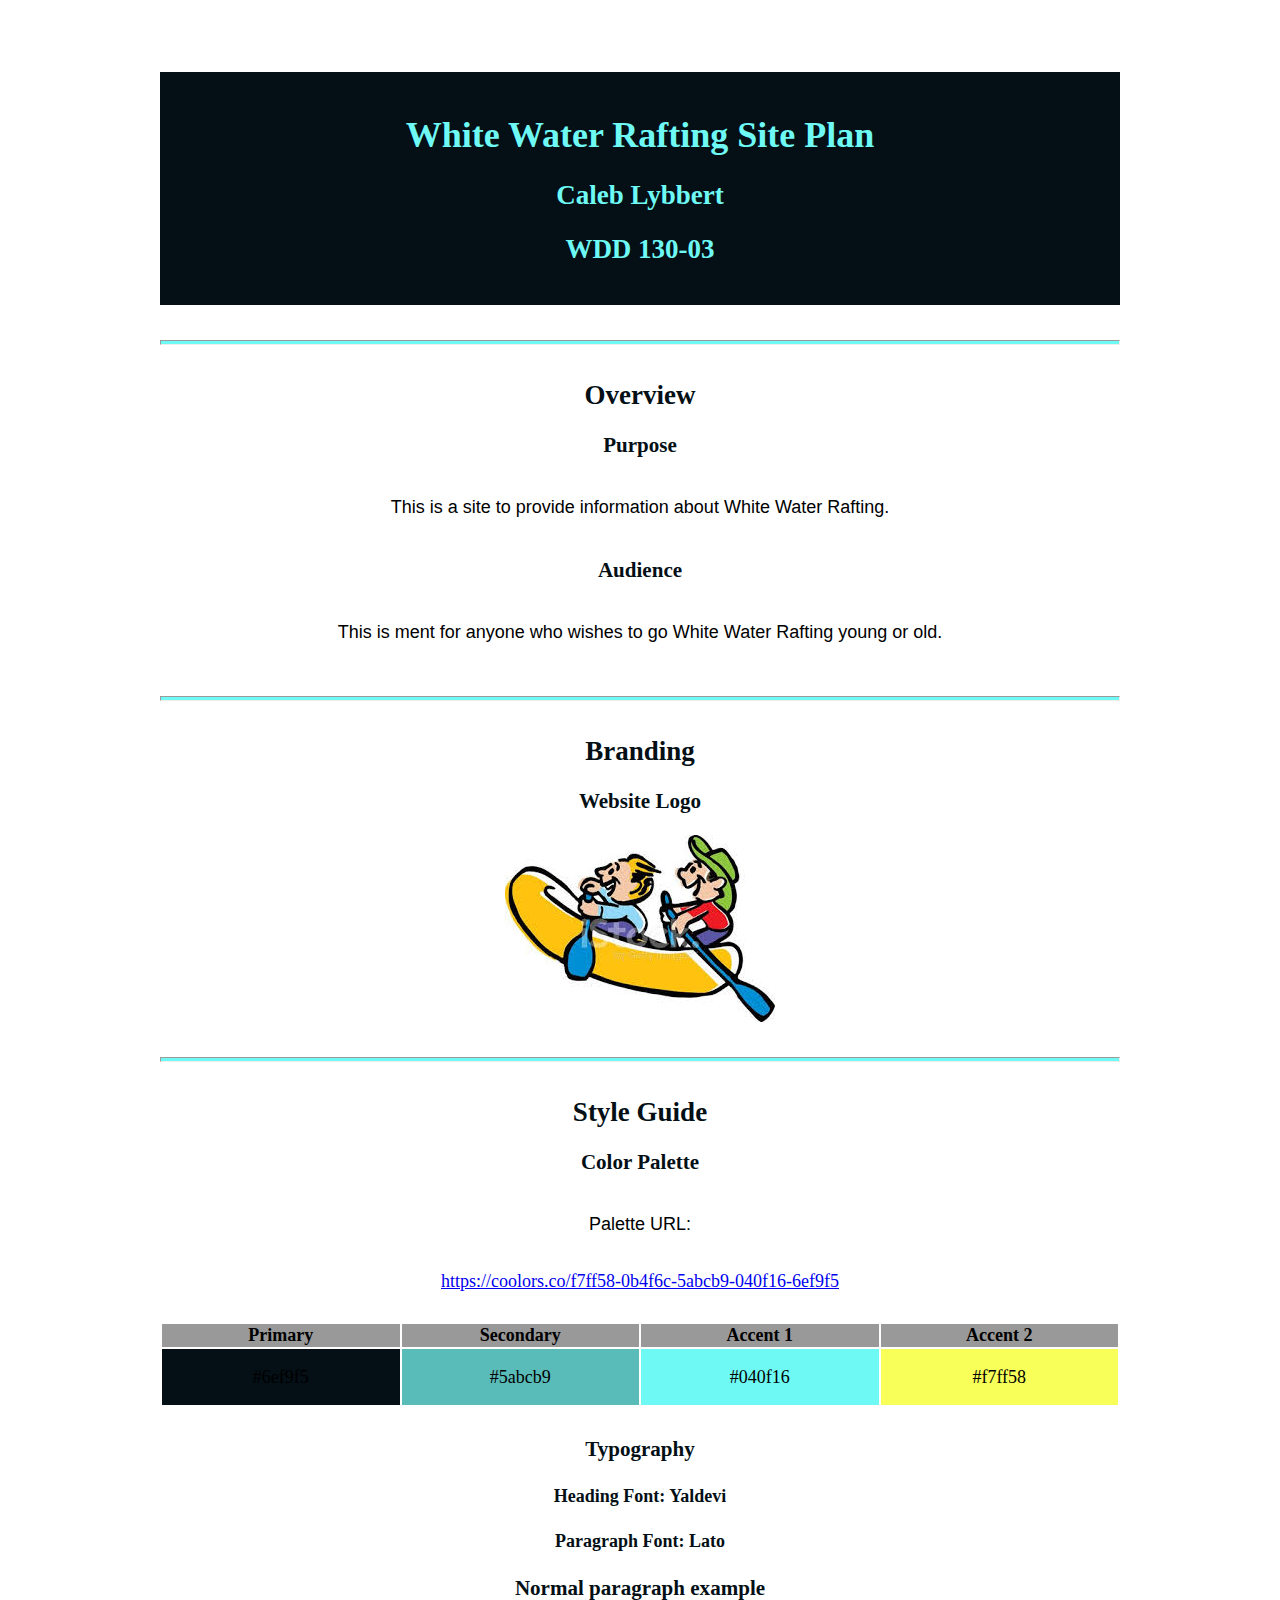
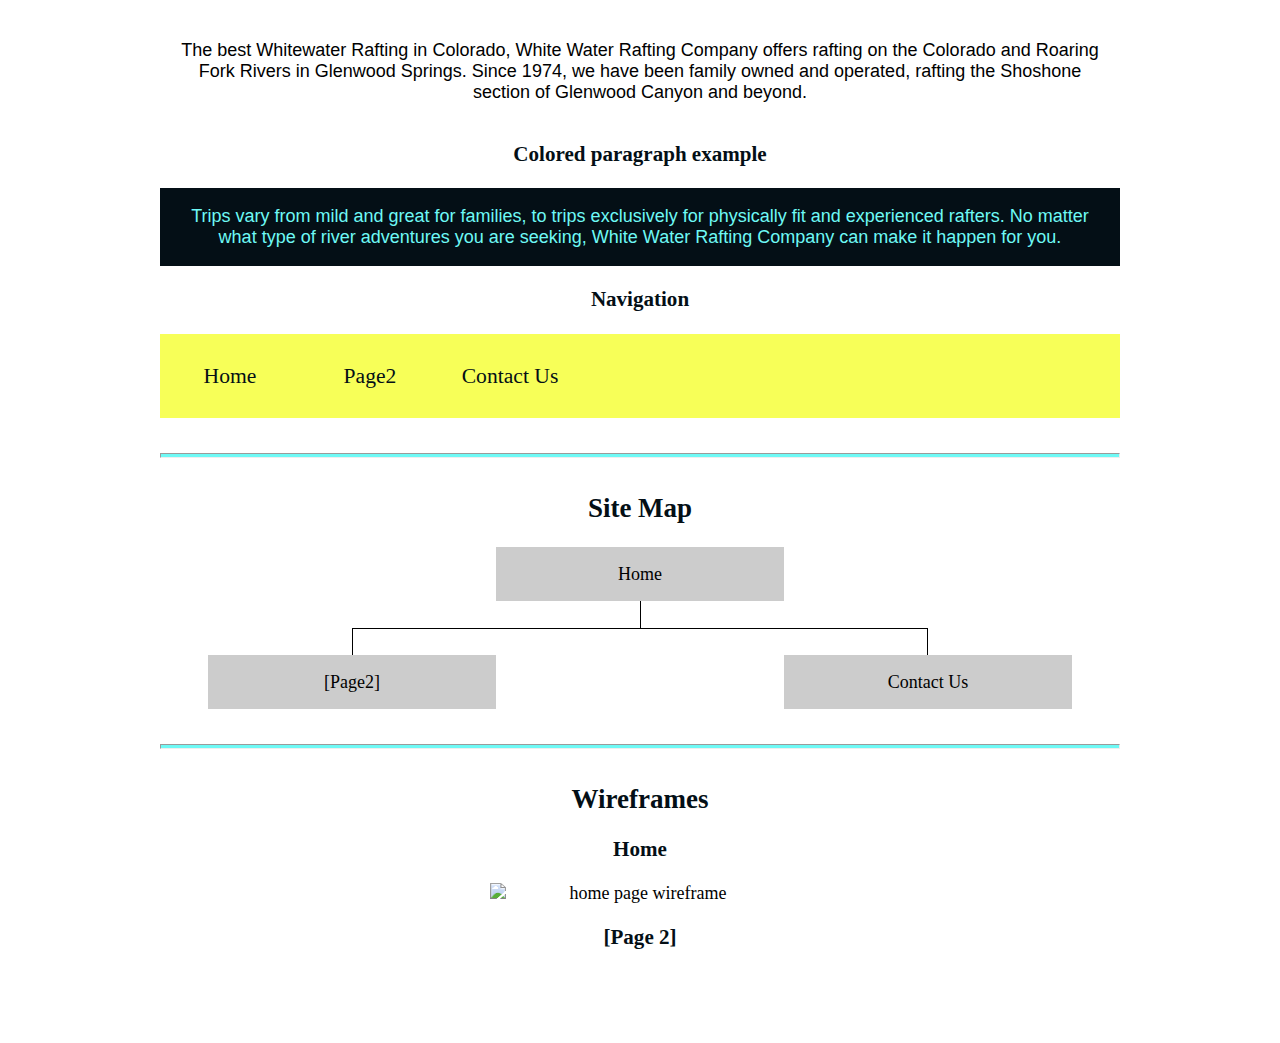
==== site-plan-rafting.html @ 68dc4909 "Site plan Commit" ====
<!DOCTYPE html>
<html lang="en-us">

<head>
  <meta charset="utf-8" />
  <title>Site Plan</title>
  <link type="text/css" rel="stylesheet" href="styles/site-plan-rafting.css" />
</head>

<body>
  <header>
    <h1>White Water Rafting Site Plan</h1>
    <h2>Caleb Lybbert</h2>
    <h2>WDD 130-03</h2>
    <!-- In the header above, add the name of your site, your name and class number. For example if you are in section 3 you would put WDD 130-03 -->
  </header>
  <main>
    <!-- ------------------------Steps 2-5------------------------------ -->
    <hr />
    <h2>Overview</h2>
    <h3>Purpose</h3>
    <p>This is a site to provide information about White Water Rafting.</p>
    <!-- change this -->

    <h3>Audience</h3>
    <p>This is ment for anyone who wishes to go White Water Rafting young or old.</p>
    <!-- change this -->

    <hr />
    <h2>Branding</h2>
    <h3>Website Logo</h3>
    <!-- Replace this with some sort of logo for your site.  A logo can be as simple as the name of your site in a nice font :) -->
    <img src="images/images.jpg" alt="Logo image" />
    <hr />
    <h2>Style Guide</h2>

    <!-- ------------------------Steps 6-9------------------------------ -->

    <h3>Color Palette</h3>
    <!--  The colors you choose for a website are one of the most important decisions you will make. Follow the instructions on the activity in Canvas then return and replace the color codes below with the hex color codes (the 6 digit numbers that show at the bottom of each color) for the colors you have chosen below.  You should have at least 2 colors but do not have to fill in all 4 if you do not need them.  -->

    <!-- Copy and paste the URL to your finished palette below. Replace the href value that is there with yours. Make sure to paste it into both the href value and the content text of the <a> tag -->
    <p>Palette URL:</p>
    <a href="https://coolors.co/f7ff58-0b4f6c-5abcb9-040f16-6ef9f5"
      target="_blank">https://coolors.co/f7ff58-0b4f6c-5abcb9-040f16-6ef9f5</a>

    <table class="colors">
      <tr>
        <th>Primary</th>
        <th>Secondary</th>
        <th>Accent 1</th>
        <th>Accent 2</th>
      </tr>
      <!-- Replace the numbers in the boxes below with your hex color codes. Then switch to the site-plan.css file and change your colors there as well. -->
      <tr>
        <td class="primary">#6ef9f5</td>
        <td class="secondary">#5abcb9</td>
        <td class="accent1">#040f16</td>
        <td class="accent2">#f7ff58</td>
      </tr>
    </table>

    <!-- ------------------------Steps 10-12------------------------------ -->

    <h3>Typography</h3>
    <!-- Choose a font for your paragraphs (body copy) and headlines. What font(s) have you chosen? Think also about which of your colors above you might use for background and font colors. -->

    <h4>
      Heading Font: Yaldevi
      <!-- change this -->
    </h4>
    <h4>
      Paragraph Font: Lato
      <!-- change this -->
    </h4>
    <h3>Normal paragraph example</h3>
    <p>
      The best Whitewater Rafting in Colorado, White Water Rafting Company
      offers rafting on the Colorado and Roaring Fork Rivers in Glenwood
      Springs. Since 1974, we have been family owned and operated, rafting the
      Shoshone section of Glenwood Canyon and beyond.
    </p>
    <h3>Colored paragraph example</h3>
    <p class="colored">
      Trips vary from mild and great for families, to trips exclusively for
      physically fit and experienced rafters. No matter what type of river
      adventures you are seeking, White Water Rafting Company can make it
      happen for you.
    </p>

    <!-- ------------------------Step 13------------------------------ -->

    <h3>Navigation</h3>
    <!-- Think about how you want your navigation bar to look. In the site-plan.css file change the colors to your colors to get the look you desire. -->
    <nav>
      <a href="#">Home</a>
      <a href="#">Page2</a>
      <a href="#">Contact Us</a>
    </nav>
    <hr />
    <h2>Site Map</h2>
    <div class="sitemap">
      <div class="sm-home">Home</div>
      <div class="sm-page2">
        [Page2]
        <!-- this page will have a name later -->
      </div>
      <div class="sm-page3">Contact Us</div>

      <div class="top">&nbsp;</div>
      <div class="left">&nbsp;</div>
      <div class="right">&nbsp;</div>
    </div>
    <hr />
    <h2>Wireframes</h2>
    <!-- Create an additional wireframe for your site. List it here below the Home page wireframe. -->

    <h3>Home</h3>

    <img src="https://byui-wdd.github.io/wdd130/rafting_images/wireframe_home.png" alt="home page wireframe" />

    <h3>[Page 2]</h3>

    <!-- <img src="#" alt="page 2 wireframe"> -->
  </main>
</body>

</html>
---- styles/site-plan-rafting.css ----
/* if you are using any Google fonts change the font names below to your fonts. 
Any spaces in your font name should be replaced with a +. 
Fonts are separated by a | */
@import url('https://fonts.googleapis.com/css2?family=Yaldevi&display=swap|Lato');

:root {
  /* change the values below to your colors from your palette */
  --primary-color: #040f16   ;
  --secondary-color: #5abcb9 ;
  --accent1-color: #6ef9f5;
  --accent2-color: #f7ff58;

  /* change the values below to your chosen font(s) */
  --heading-font: "IM Fell French Canon SC";
  --paragraph-font: Lato, Helvetica, sans-serif;

  /* these colors below should be chosen from among your palette colors above */
  --headline-color-on-white: #040f16;  /* headlines on a white background */ 
  --headline-color-on-color: #6ef9f5; /* headlines on a colored background */ 
  --paragraph-color-on-white: #040f16; /* paragraph text on a white background */ 
  --paragraph-color-on-color: #6ef9f5; /* paragraph text on a colored background */ 
  --paragraph-background-color: #040f16  ;
  --nav-link-color: #040f16;
  --nav-background-color: #f7ff58;
  --nav-hover-link-color: #6ef9f5;
  --nav-hover-background-color: #5abcb9;
}


/*  Look around below...but DON'T CHANGE ANYTHING! */

body {
  max-width: 960px;
  margin: 0 auto;
  padding: 4em;
  font-size: 18px;
  text-align: center;
}
img {
  display: block;
  margin: 0 auto;
  max-width: 300px;
}
h1, h2, h3, h4, h5, h6 {
  font-family: var(--heading-font);
  color: var(--headline-color-on-white);
}
h2 {
  text-align: center;
}
hr {
  height: 3px;
  margin: 35px 0;
  background: var(--accent1-color);
}
header {
  padding: 1em;
  text-align: center;
  color: var(--paragraph-color-on-color);
  background-color: var(--paragraph-background-color);
}
header > h1, header > h2 {
  color: var(--headline-color-on-color);
}
p {
  font-family: var(--paragraph-font);
  color: var(--paragraph-color);
  padding: 1em;
}
.colors {
  width: 100%;
  min-width: 350px;
  margin: 30px auto;
  text-align: center;
}
.colors th {
  background-color: #999;
}
.colors td{
  width: 25%;
  height: 3em;
}
.primary {
  background-color: var(--primary-color);
}
.secondary {
  background-color: var(--secondary-color);
}
.accent1 {
  background-color: var(--accent1-color);
}
.accent2{
  background-color: var(--accent2-color);
}
p.colored {
  background-color: var(--paragraph-background-color);
  color: var(--paragraph-color-on-color);
}
nav {
  background-color: var(--nav-background-color);
  line-height: 3em;
  text-align: center;
  font-size: 1.2em;
}
nav  {
  list-style-type: none;
  display: flex;
}
nav a {
  padding:1em;
  min-width: 120px;
  text-decoration: none;
  padding: 10px;
}
nav a:link, nav a:visited {
  color: var(--nav-link-color);
}
nav a:hover {
  color: var(--nav-hover-link-color);
  background-color: var(--nav-hover-background-color);
}
.sitemap {
  display: grid;
  justify-content: center;

  grid-template-columns: repeat(6, 15%);
  grid-template-rows: 3em 1.5em 1.5em 3em;
  grid-template-areas: ". . home home . ."
    ". . . top . ."
    ". left left right right ."
    "page2 page2 . . page3 page3";
}
.sitemap > div {
  text-align: center;
}
.sm-home {
  grid-area: home;
  background-color: #ccc;
  line-height: 3em;
}
.sm-page2 {
  grid-area: page2;
  background-color: #ccc;
  line-height: 3em;
}
.sm-page3 {
  grid-area: page3;
  background-color: #ccc;
  line-height: 3em;
}
.top {
  grid-area: top;
  border-left: 1px solid;
}
.left {
  grid-area: left;
  border-top: 1px solid;
  border-left: 1px solid;
}
.right {
  grid-area: right;
  border-top: 1px solid;
  border-right: 1px solid;
}
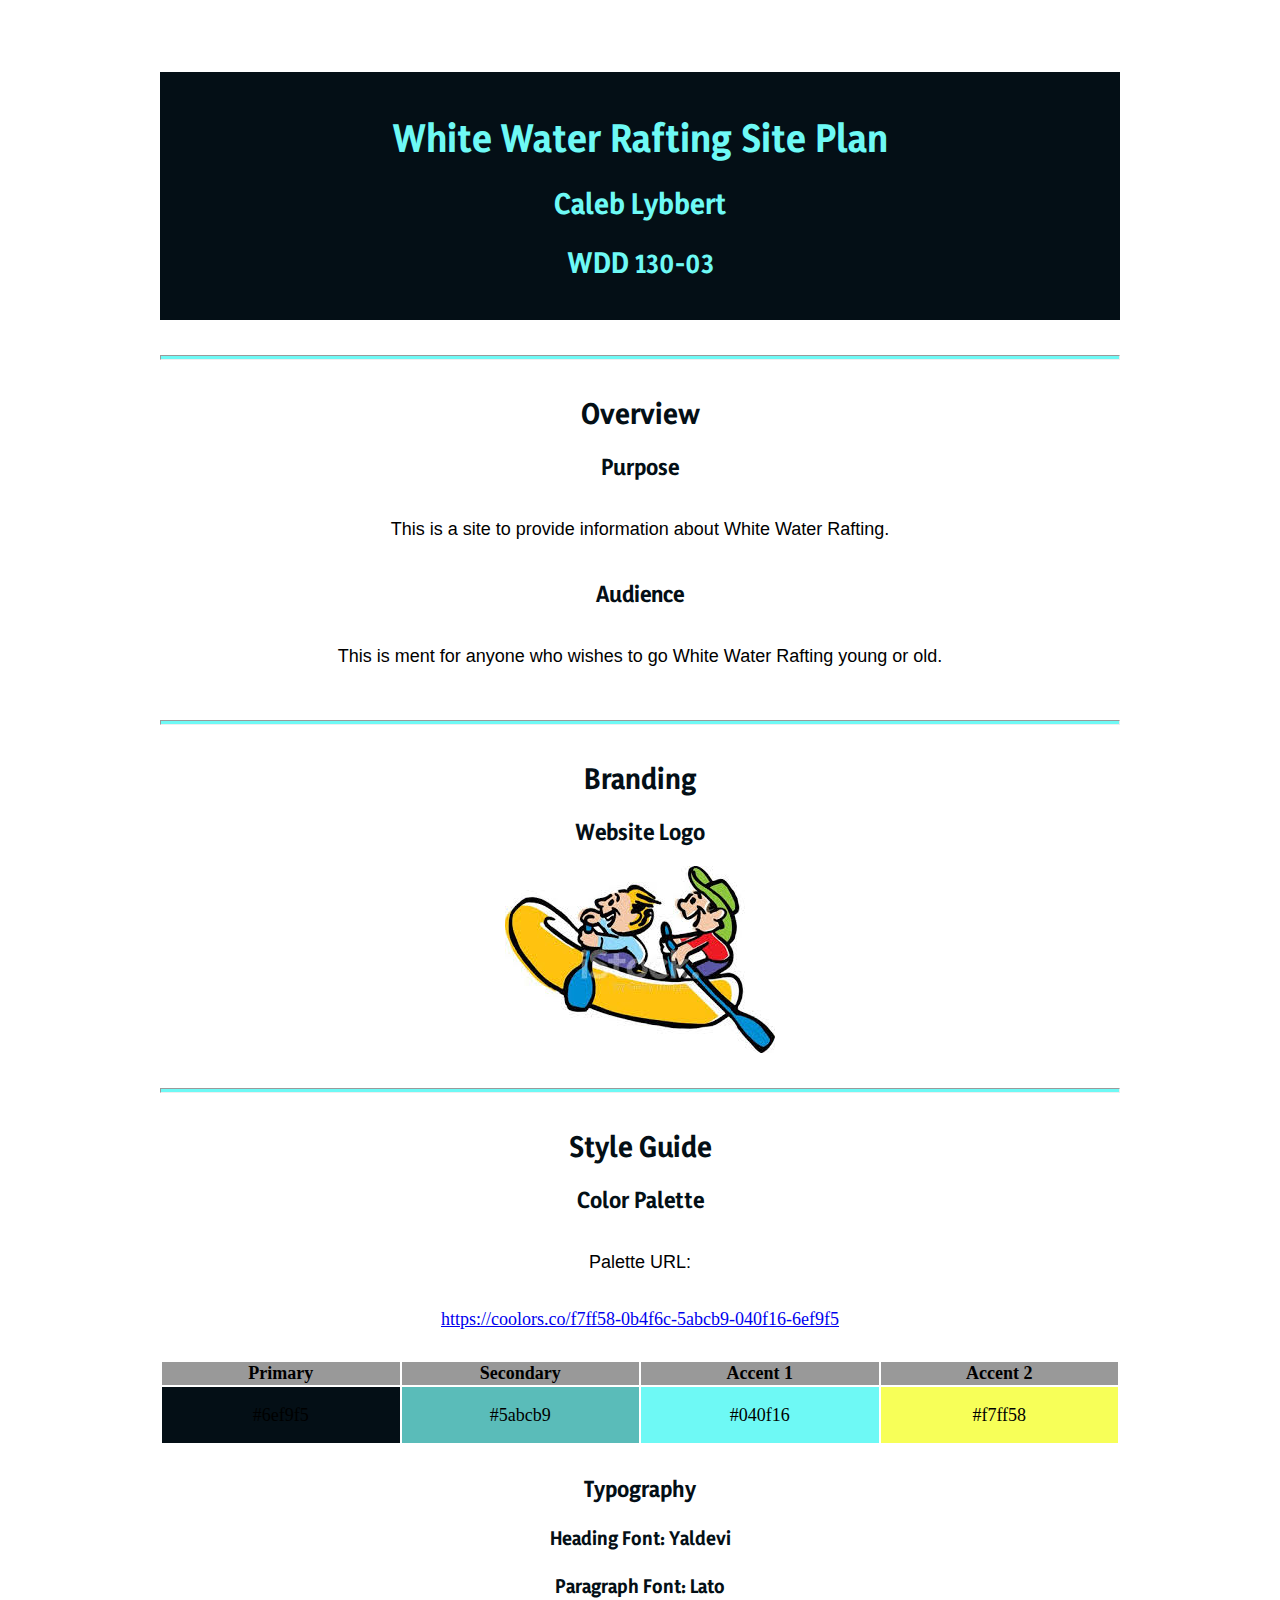
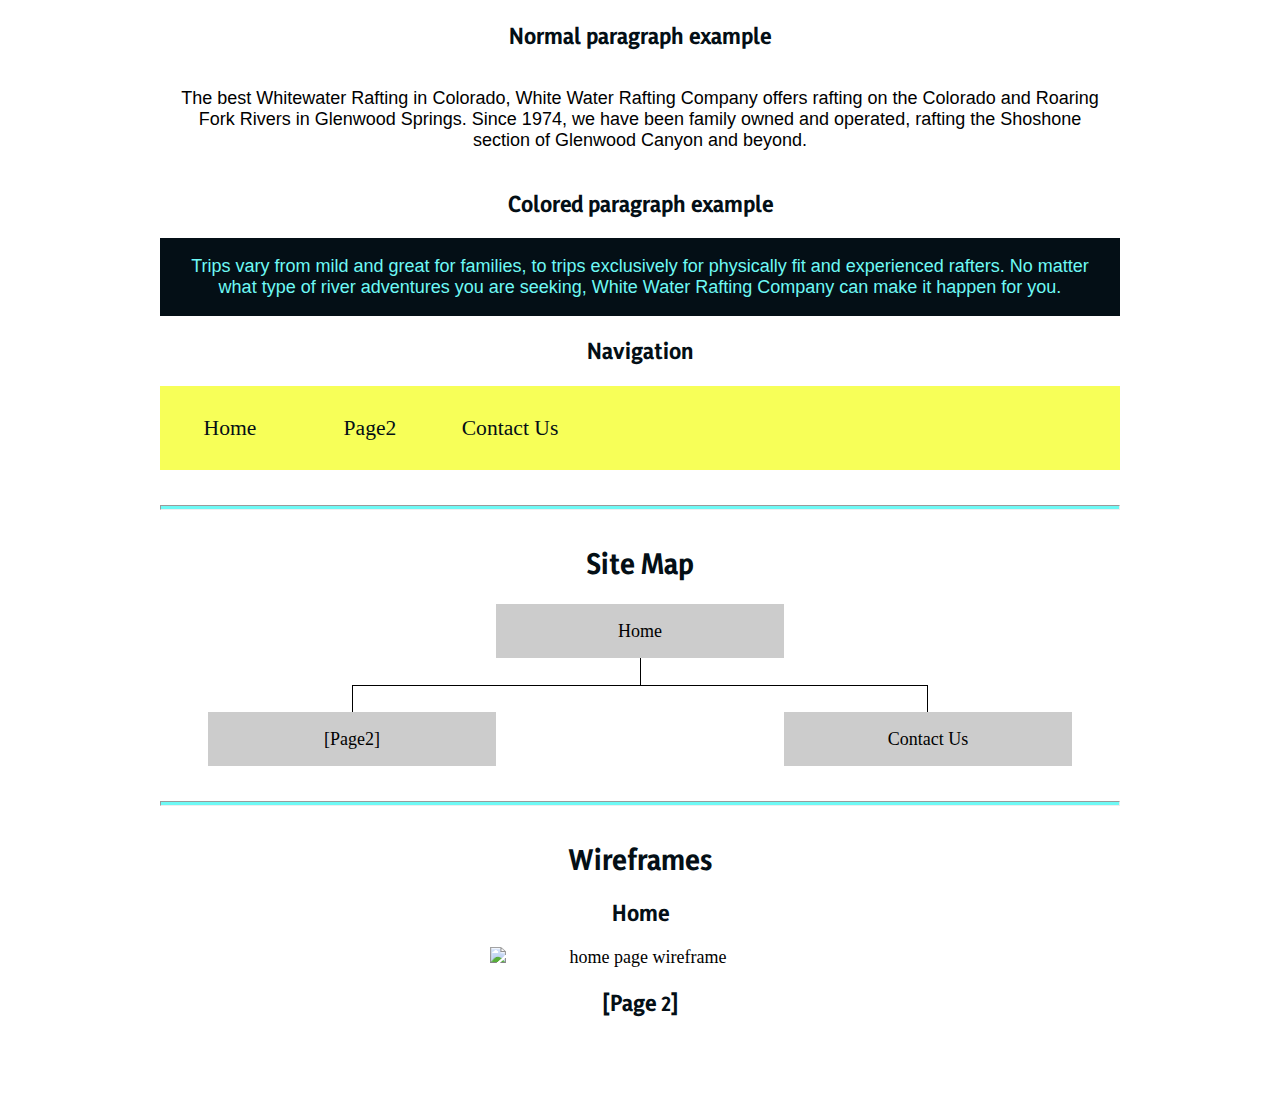
==== commit ed910765: "Wirefram for index" ====
--- a/site-plan-rafting.html
+++ b/site-plan-rafting.html
@@ -31,7 +31,7 @@
     <h2>Branding</h2>
     <h3>Website Logo</h3>
     <!-- Replace this with some sort of logo for your site.  A logo can be as simple as the name of your site in a nice font :) -->
-    <img src="images/images.jpg" alt="Logo image" />
+    <img src="images/logo.jpg" alt="Logo image" />
     <hr />
     <h2>Style Guide</h2>
 
--- a/styles/site-plan-rafting.css
+++ b/styles/site-plan-rafting.css
@@ -12,7 +12,7 @@
   --accent2-color: #f7ff58;
 
   /* change the values below to your chosen font(s) */
-  --heading-font: "IM Fell French Canon SC";
+  --heading-font: "Yaldevi";
   --paragraph-font: Lato, Helvetica, sans-serif;
 
   /* these colors below should be chosen from among your palette colors above */
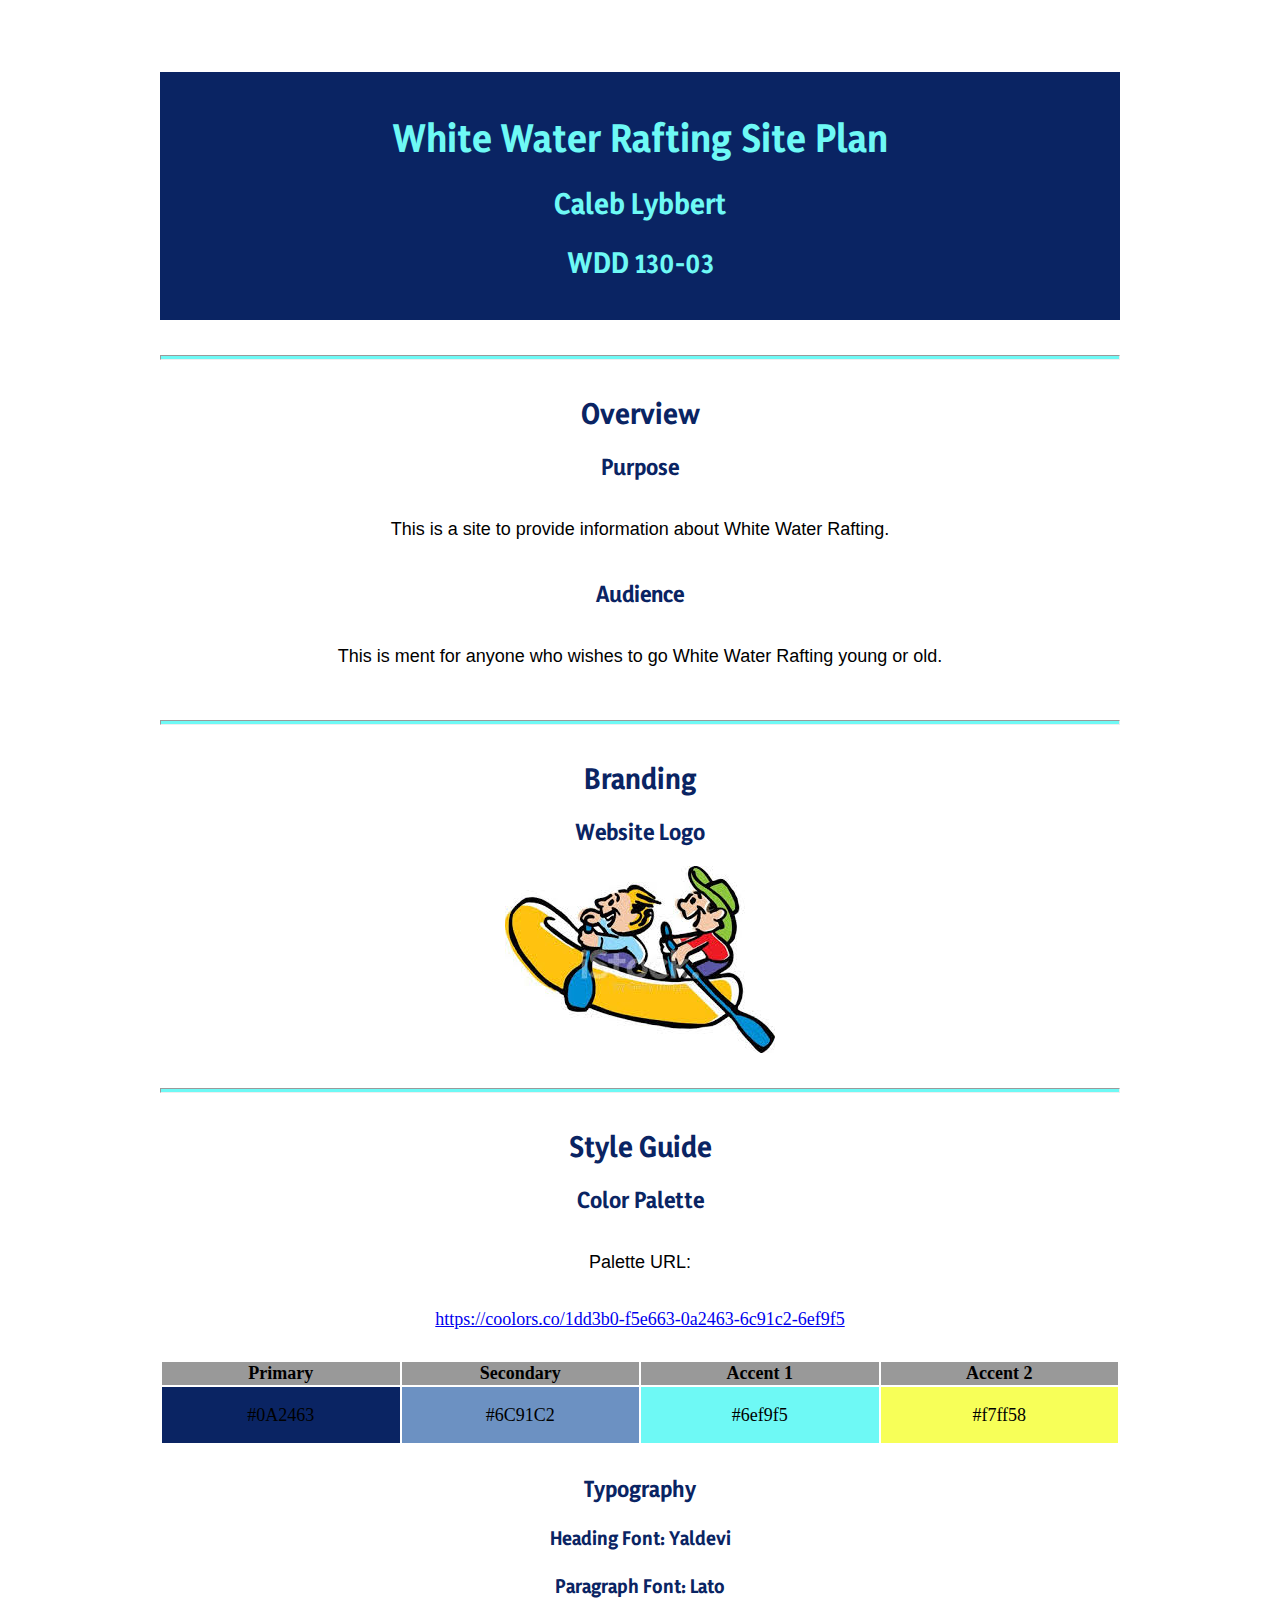
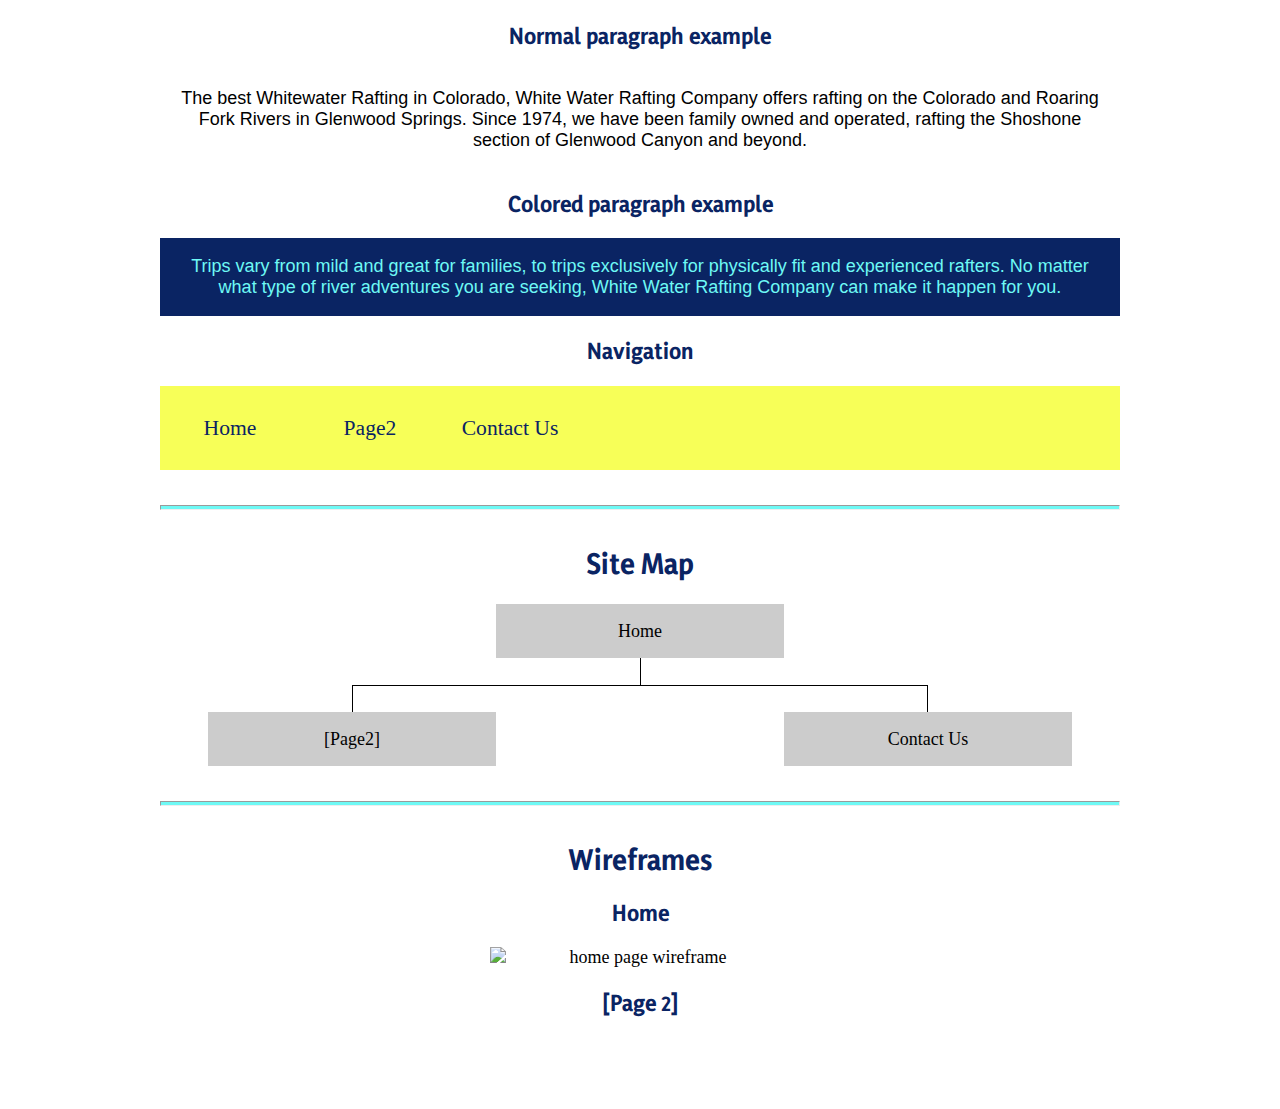
==== commit 3f55e9e4: "Color pallet change" ====
--- a/site-plan-rafting.html
+++ b/site-plan-rafting.html
@@ -42,8 +42,8 @@
 
     <!-- Copy and paste the URL to your finished palette below. Replace the href value that is there with yours. Make sure to paste it into both the href value and the content text of the <a> tag -->
     <p>Palette URL:</p>
-    <a href="https://coolors.co/f7ff58-0b4f6c-5abcb9-040f16-6ef9f5"
-      target="_blank">https://coolors.co/f7ff58-0b4f6c-5abcb9-040f16-6ef9f5</a>
+    <a href="https://coolors.co/1dd3b0-f5e663-0a2463-6c91c2-6ef9f5"
+      target="_blank">https://coolors.co/1dd3b0-f5e663-0a2463-6c91c2-6ef9f5</a>
 
     <table class="colors">
       <tr>
@@ -54,9 +54,9 @@
       </tr>
       <!-- Replace the numbers in the boxes below with your hex color codes. Then switch to the site-plan.css file and change your colors there as well. -->
       <tr>
-        <td class="primary">#6ef9f5</td>
-        <td class="secondary">#5abcb9</td>
-        <td class="accent1">#040f16</td>
+        <td class="primary">#0A2463</td>
+        <td class="secondary">#6C91C2</td>
+        <td class="accent1">#6ef9f5</td>
         <td class="accent2">#f7ff58</td>
       </tr>
     </table>
@@ -94,7 +94,7 @@
     <h3>Navigation</h3>
     <!-- Think about how you want your navigation bar to look. In the site-plan.css file change the colors to your colors to get the look you desire. -->
     <nav>
-      <a href="#">Home</a>
+      <a href="index.html">Home</a>
       <a href="#">Page2</a>
       <a href="#">Contact Us</a>
     </nav>
--- a/styles/site-plan-rafting.css
+++ b/styles/site-plan-rafting.css
@@ -6,8 +6,8 @@
 
 :root {
   /* change the values below to your colors from your palette */
-  --primary-color: #040f16   ;
-  --secondary-color: #5abcb9 ;
+  --primary-color: #0A2463   ;
+  --secondary-color: #6C91C2 ;
   --accent1-color: #6ef9f5;
   --accent2-color: #f7ff58;
 
@@ -16,15 +16,15 @@
   --paragraph-font: Lato, Helvetica, sans-serif;
 
   /* these colors below should be chosen from among your palette colors above */
-  --headline-color-on-white: #040f16;  /* headlines on a white background */ 
+  --headline-color-on-white: #0A2463;  /* headlines on a white background */ 
   --headline-color-on-color: #6ef9f5; /* headlines on a colored background */ 
-  --paragraph-color-on-white: #040f16; /* paragraph text on a white background */ 
+  --paragraph-color-on-white: #0A2463; /* paragraph text on a white background */ 
   --paragraph-color-on-color: #6ef9f5; /* paragraph text on a colored background */ 
-  --paragraph-background-color: #040f16  ;
-  --nav-link-color: #040f16;
+  --paragraph-background-color: #0A2463  ;
+  --nav-link-color: #0A2463;
   --nav-background-color: #f7ff58;
   --nav-hover-link-color: #6ef9f5;
-  --nav-hover-background-color: #5abcb9;
+  --nav-hover-background-color: #6C91C2;
 }
 
 
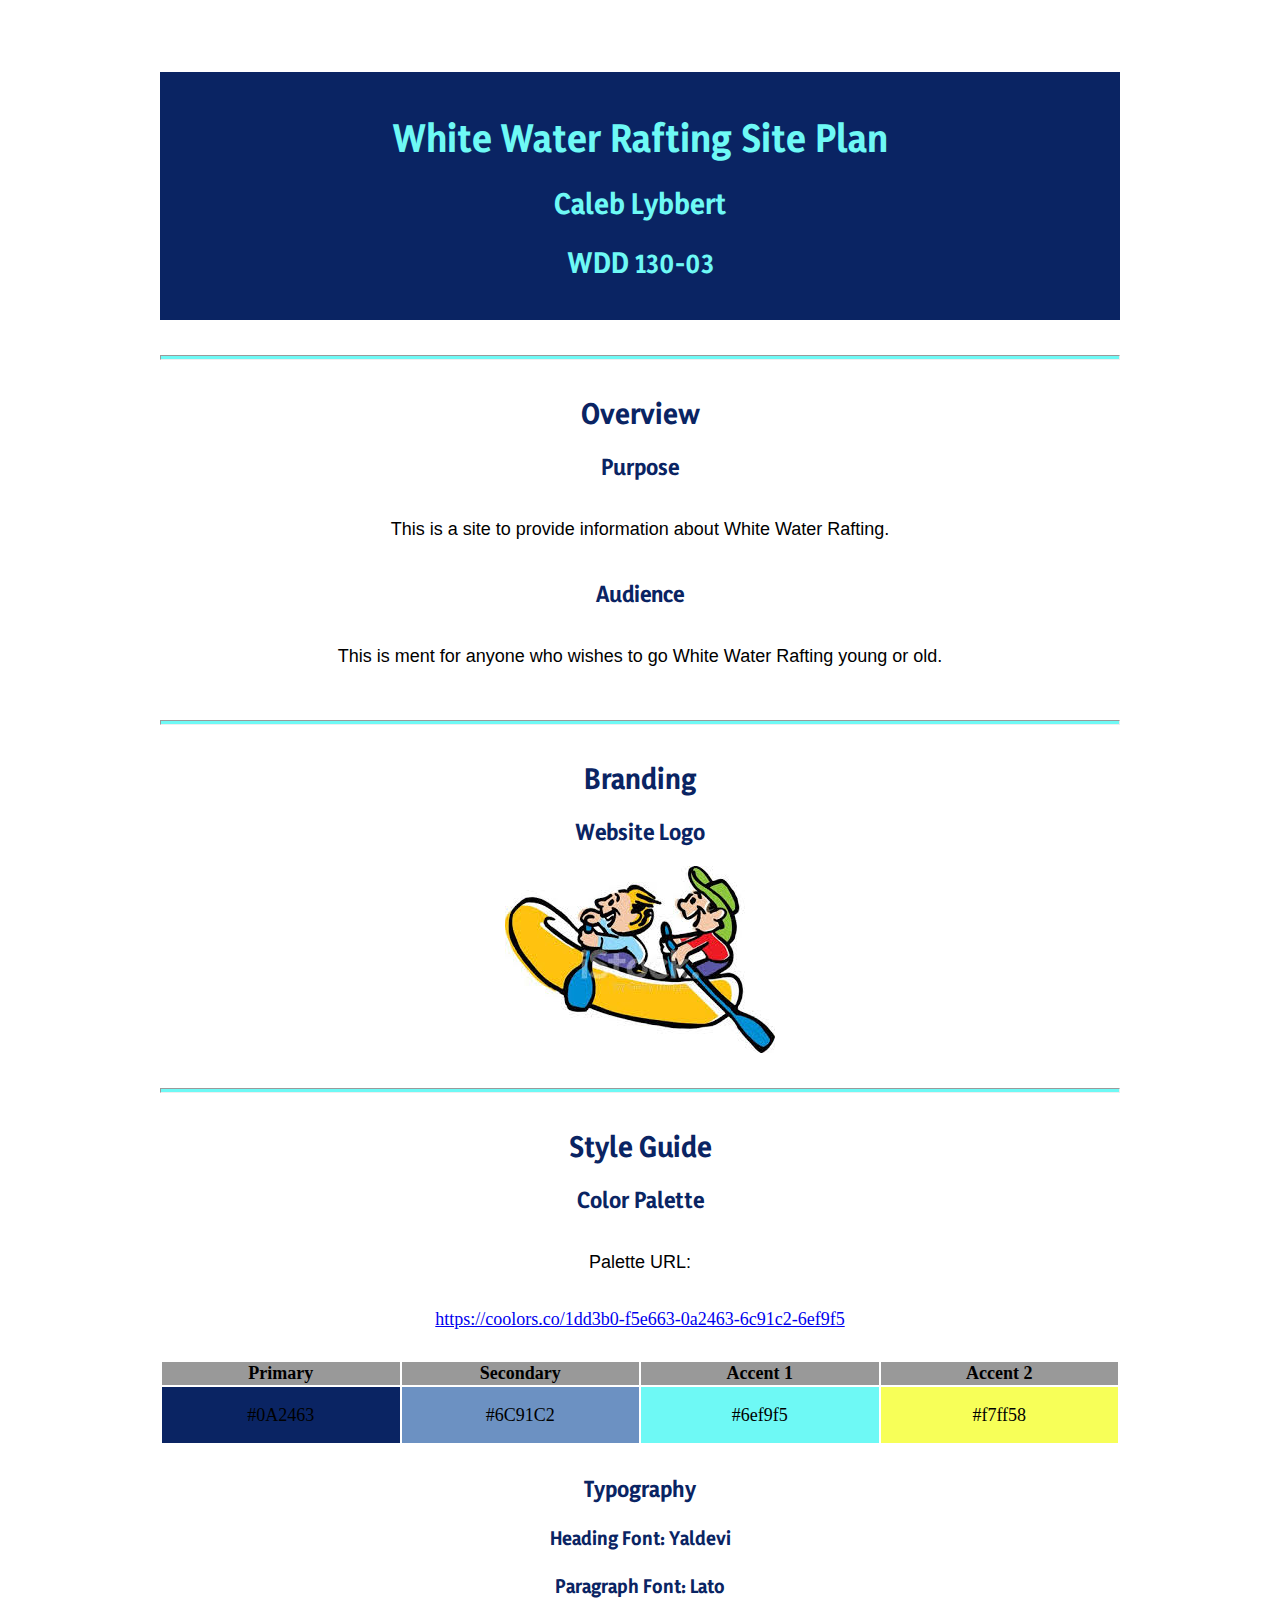
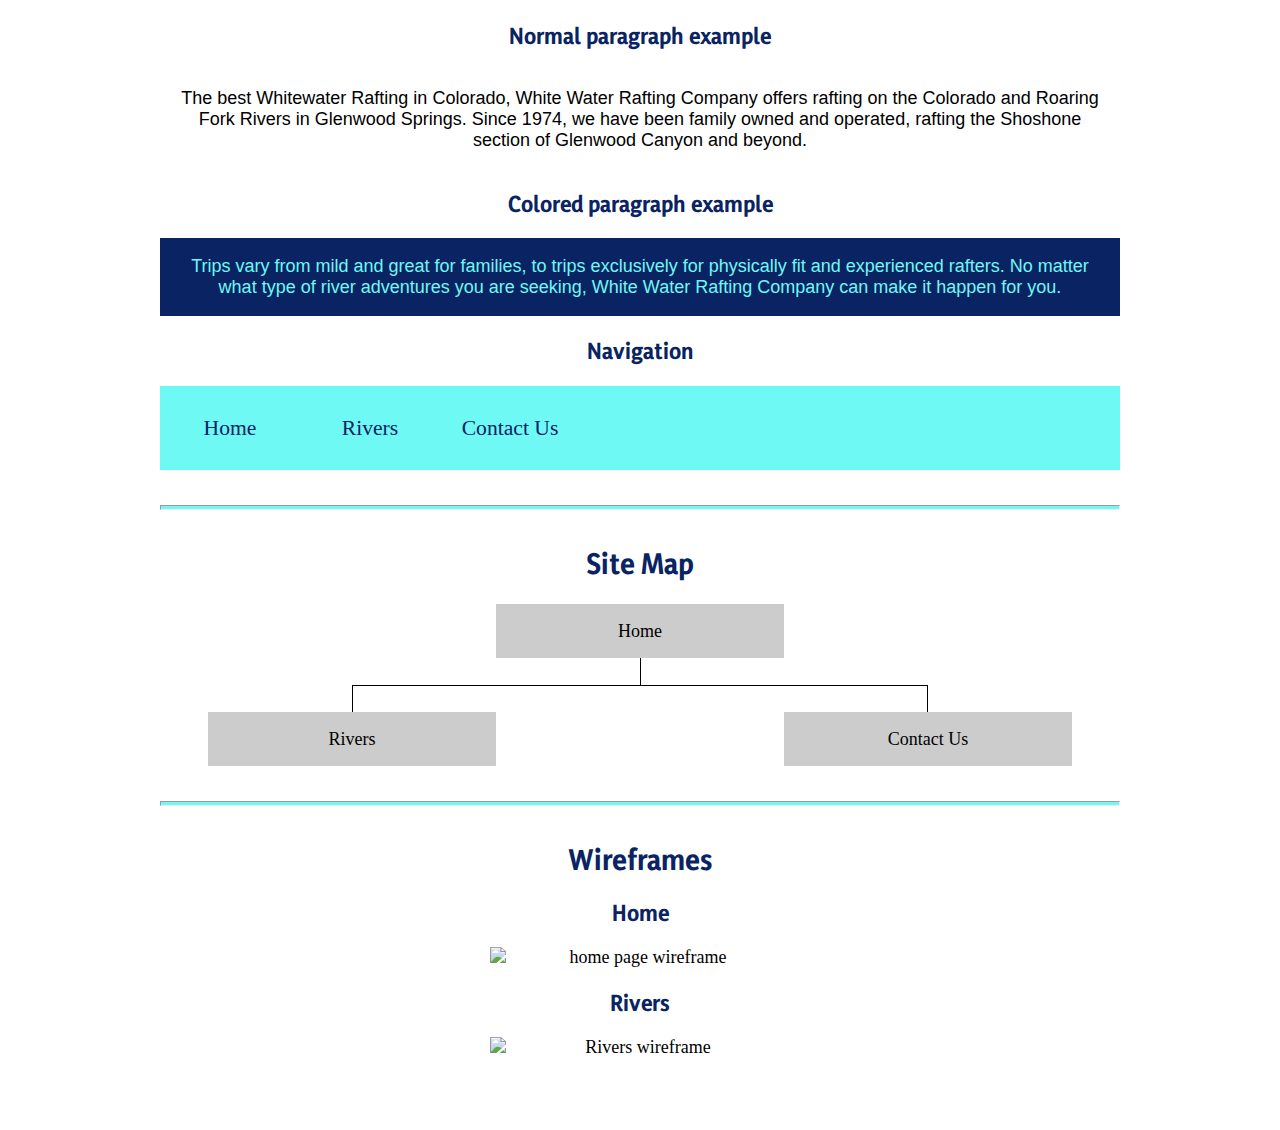
==== commit ad544eb1: "page 2 wireframe" ====
--- a/site-plan-rafting.html
+++ b/site-plan-rafting.html
@@ -95,7 +95,7 @@
     <!-- Think about how you want your navigation bar to look. In the site-plan.css file change the colors to your colors to get the look you desire. -->
     <nav>
       <a href="index.html">Home</a>
-      <a href="#">Page2</a>
+      <a href="#">Rivers</a>
       <a href="#">Contact Us</a>
     </nav>
     <hr />
@@ -103,7 +103,7 @@
     <div class="sitemap">
       <div class="sm-home">Home</div>
       <div class="sm-page2">
-        [Page2]
+        Rivers
         <!-- this page will have a name later -->
       </div>
       <div class="sm-page3">Contact Us</div>
@@ -120,9 +120,9 @@
 
     <img src="https://byui-wdd.github.io/wdd130/rafting_images/wireframe_home.png" alt="home page wireframe" />
 
-    <h3>[Page 2]</h3>
+    <h3>Rivers</h3>
 
-    <!-- <img src="#" alt="page 2 wireframe"> -->
+   <img src="images/wireframe.png" alt="Rivers wireframe">
   </main>
 </body>
 
--- a/styles/site-plan-rafting.css
+++ b/styles/site-plan-rafting.css
@@ -22,7 +22,7 @@
   --paragraph-color-on-color: #6ef9f5; /* paragraph text on a colored background */ 
   --paragraph-background-color: #0A2463  ;
   --nav-link-color: #0A2463;
-  --nav-background-color: #f7ff58;
+  --nav-background-color: #6ef9f5;
   --nav-hover-link-color: #6ef9f5;
   --nav-hover-background-color: #6C91C2;
 }
